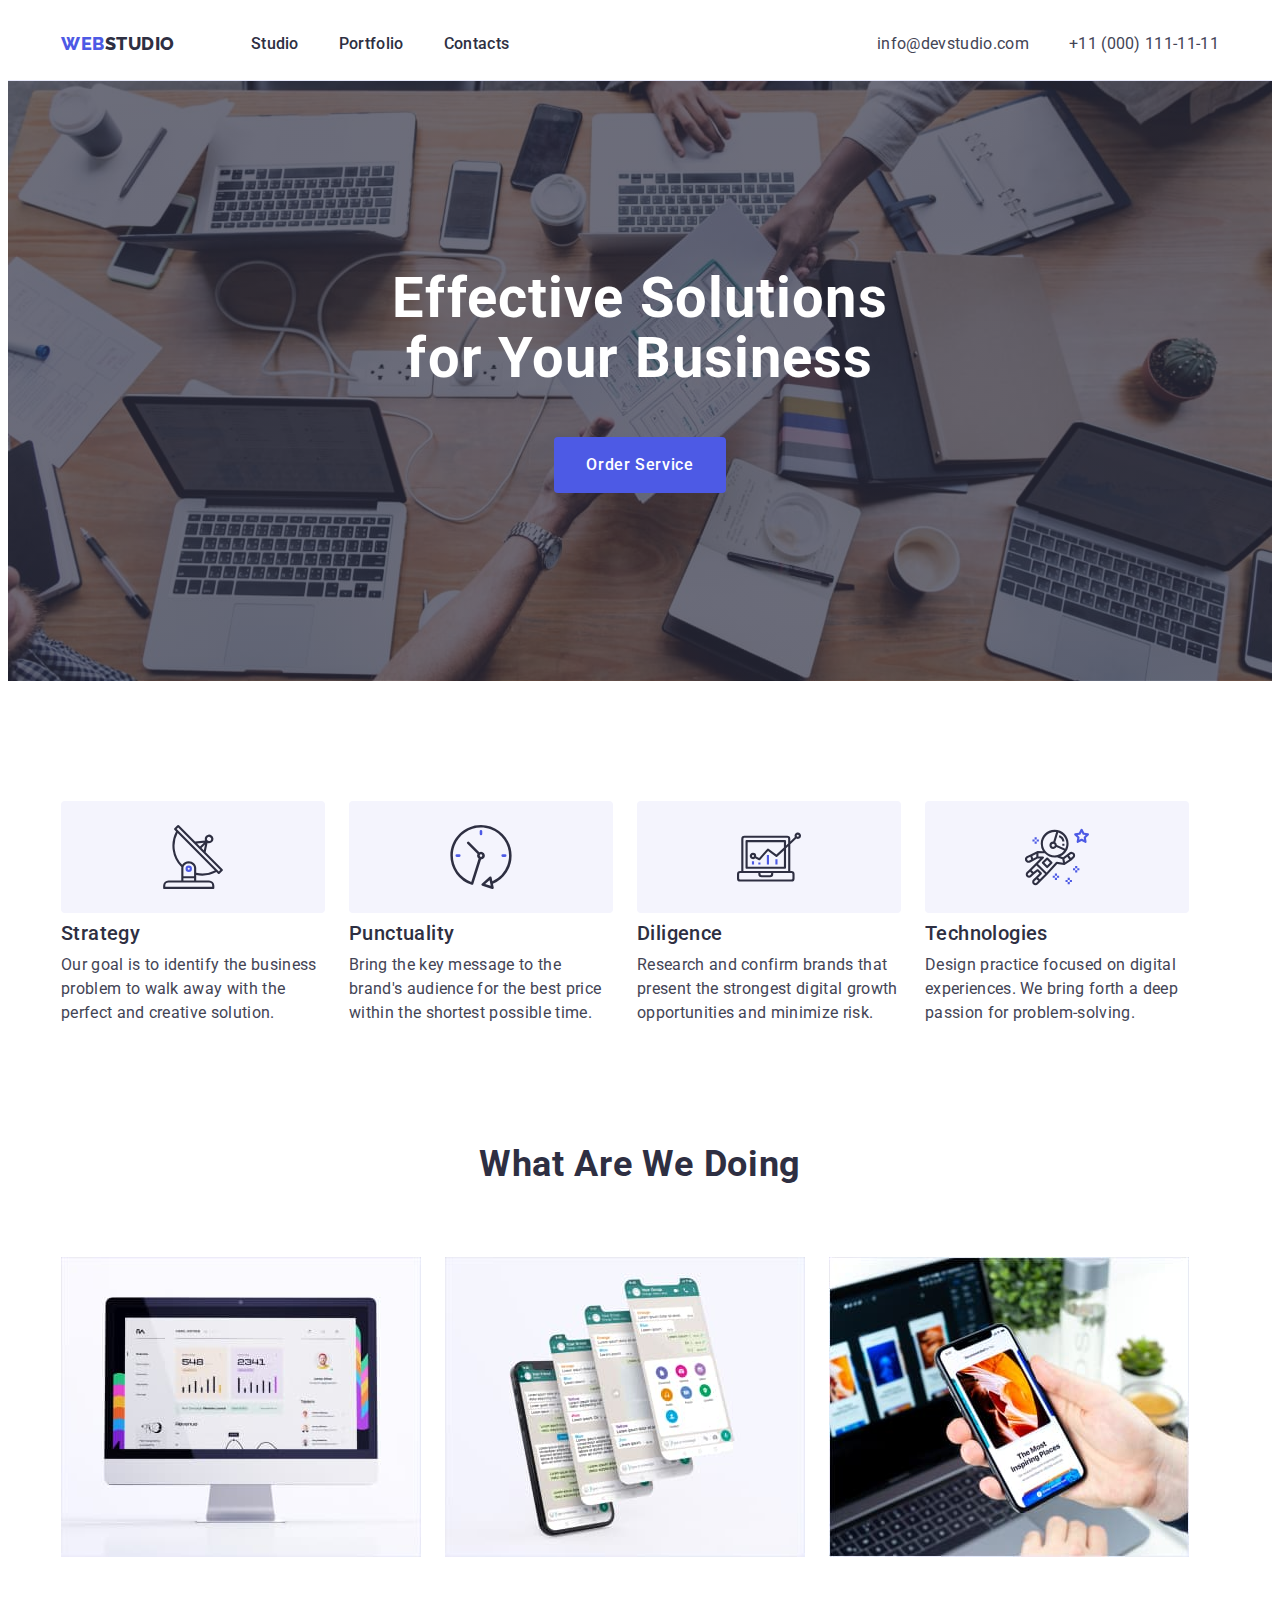
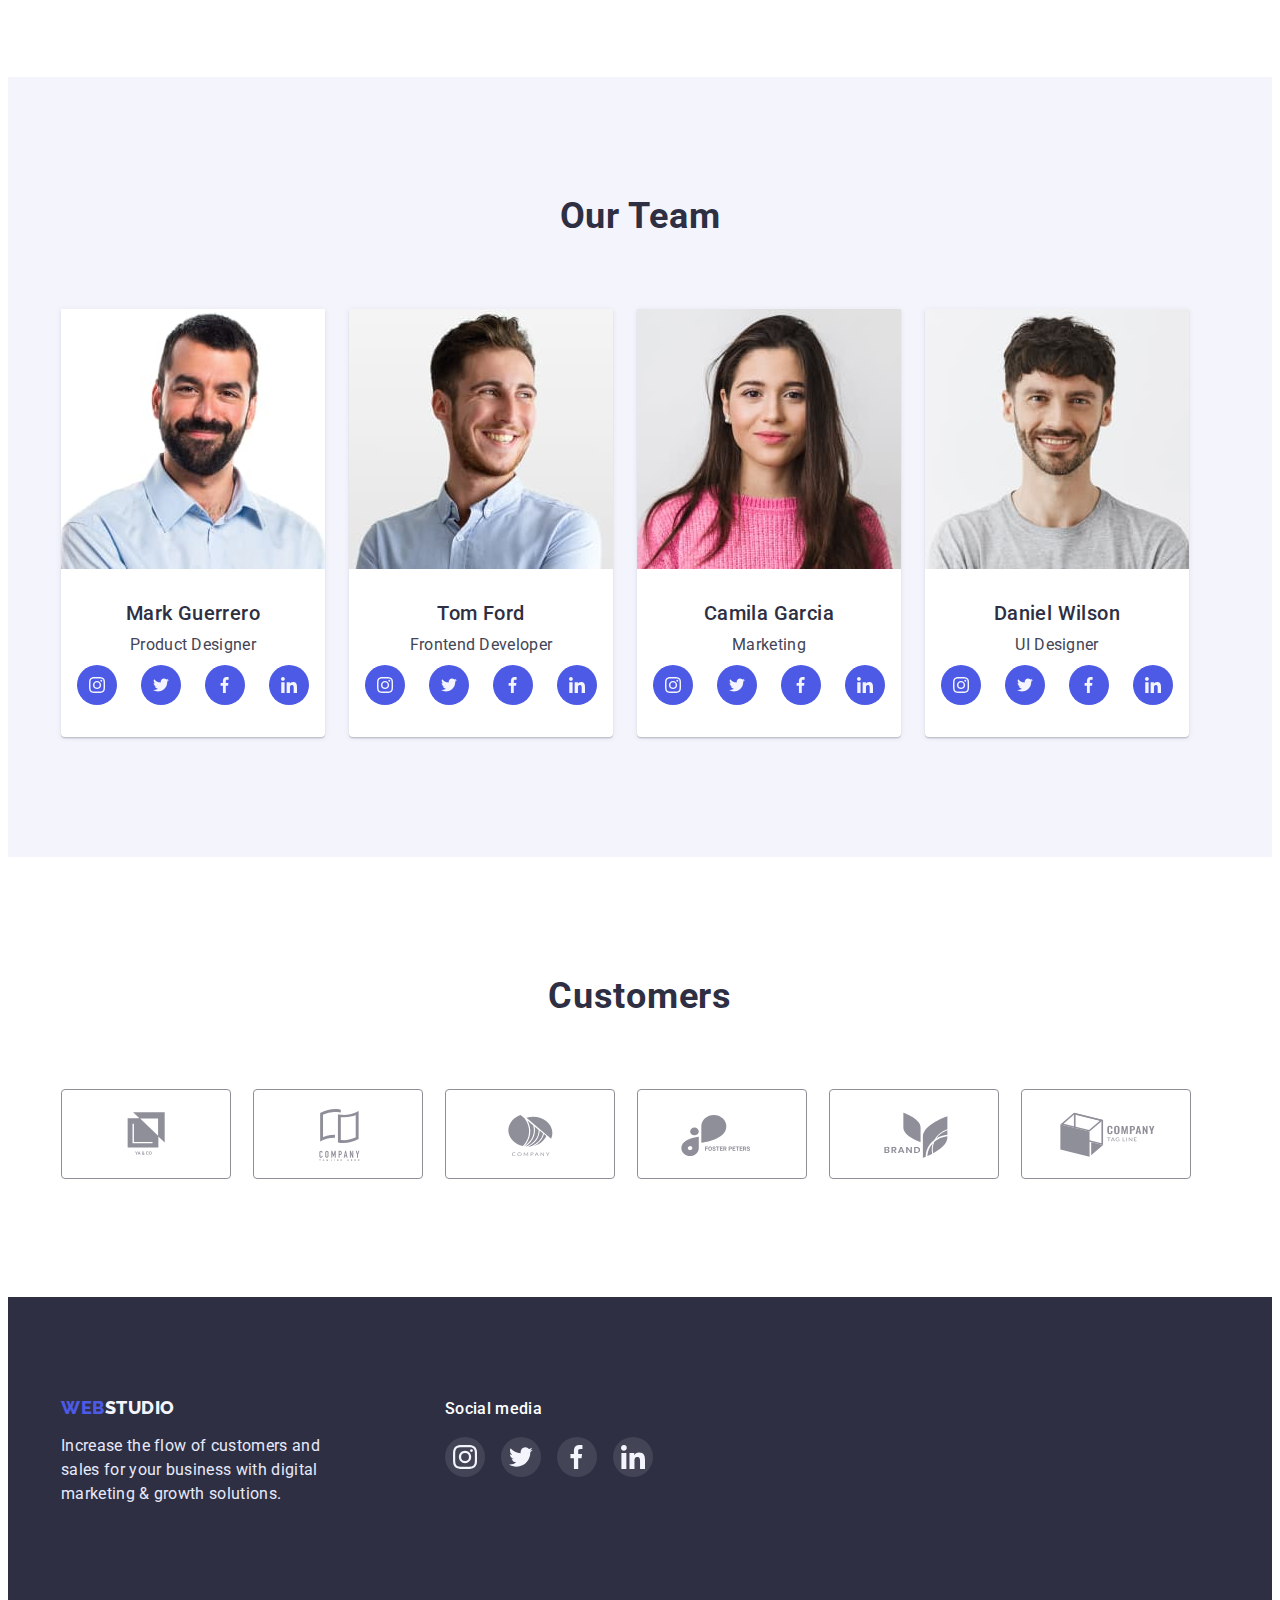
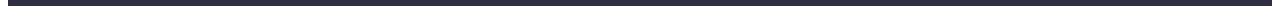
==== index.html @ 500ee213 "goit-markup-hw-05" ====
<!DOCTYPE html>

<html lang="en">
<head>
    <meta charset="UTF-8">
    <meta http-equiv="X-UA-Compatible" content="IE=edge">
    <meta name="viewport" content="width=device-width, initial-scale=1.0">
    <title>Studio</title>
    <link rel="preconnect" href="https://fonts.googleapis.com">
    <link rel="preconnect" href="https://fonts.gstatic.com" crossorigin>
    <link href="https://fonts.googleapis.com/css2?family=Raleway:wght@800&family=Roboto:wght@400;500;700;900&display=swap" rel="stylesheet">
    <link 
      rel="stylesheet" 
      href="https://cdnjs.cloudflare.com/ajax/libs/modern-normalize/1.1.0/modern-normalize.min.css" 
      integrity="sha512-wpPYUAdjBVSE4KJnH1VR1HeZfpl1ub8YT/NKx4PuQ5NmX2tKuGu6U/JRp5y+Y8XG2tV+wKQpNHVUX03MfMFn9Q==" 
      crossorigin="anonymous" 
      referrerpolicy="no-referrer" />
    <link rel="stylesheet" href="./css/styles.css">
</head>
<body>

  <!--HEADER--> 
  <header class="header">
    <div class="container header-container">
    <nav class="header-navigation">
        <a class="header-logo link" href="./index.html">
            Web <span class="header-logo-color">Studio</span>
        </a>
        <ul class="header-list list">
            <li class="header-item">
                <a class="header-link link" href="./index.html">Studio</a>
            </li>
            <li class="header-item">
                <a class="header-link link" href="./portfolio.html">Portfolio</a>
            </li>
            <li class="header-item">
                <a class="header-link link" href="">Contacts</a>
            </li>
        </ul>
    </nav>
    <address class="contact">
        <ul class="contact-list list">
            <li class="contact-item">
                <a class="header-contact link" href="mailto:info@devstudio.com">info@devstudio.com</a>
            </li>
            <li class="contact-item">
                <a class="header-contact link" href="tel:+110001111111">+11 (000) 111-11-11</a>
            </li>
        </ul>
    </address>
    </div>
  </header>
    
    <main>
         
  <!--HERO-->

        <section class="hero">
            <div class="container hero-wrap">
            <h1 class="hero-title">Effective Solutions for Your Business</h1>
            <button class="hero-btn" type="button">Order Service</button>
            </div>
        </section>

  <!--ADVANTAGES-->      

        <section class="advantages">
            <div class="container">
            <h2 class="visually-hidden">Our advantages</h2>
            <ul class="advantages-list list">
                <li class="advantages-item">
                    <div class="advantages-link link" href="">
                        <svg class="advantages-icon" width="64" height="64">
                            <use href="./images/icons.svg#icon-antenna"></use>
                        </svg>
                    </div>
                    <h3 class="advantages-subtitle">Strategy</h3>
                    <p class="advantages-text">Our goal is to identify the business problem to walk away with the perfect and creative solution. </p>
                </li>
                <li class="advantages-item">
                    <div class="advantages-link link" href="">
                        <svg class="advantages-icon" width="64" height="64">
                            <use href="./images/icons.svg#icon-clock"></use>
                        </svg>
                    </div>
                    <h3 class="advantages-subtitle">Punctuality</h3>
                    <p class="advantages-text">Bring the key message to the brand's audience for the best price within the shortest possible time.</p>
                </li>
                <li class="advantages-item">
                    <div class="advantages-link link" href="">
                        <svg class="advantages-icon" width="64" height="64">
                            <use href="./images/icons.svg#icon-diagram"></use>
                        </svg>
                    </div>
                    <h3 class="advantages-subtitle">Diligence</h3>
                    <p class="advantages-text">Research and confirm brands that present the strongest digital growth opportunities and minimize risk.</p>
                </li>
                <li class="advantages-item">
                    <div class="advantages-link link" href="">
                        <svg class="advantages-icon" width="64" height="64">
                            <use href="./images/icons.svg#icon-astronaut"></use>
                        </svg>
                    </div>
                    <h3 class="advantages-subtitle">Technologies</h3>
                    <p class="advantages-text">Design practice focused on digital experiences. We bring forth a deep passion for problem-solving.</p>
                </li>
            </ul>
        </div>
        </section>

  <!--WHAT ARE WE DOING-->

        <section class="examples">
            <div class="container">
            <h2 class="examples-title">What are we doing</h2>
            <ul class="examples-list list">
                <li class="examples-item">
                    <img src="./images/what-are-we-doing/desktop.jpg" alt="Desktop" width="360" height="300">
                </li>
                <li class="examples-item">
                    <img src="./images/what-are-we-doing/messenger.jpg" alt="Messenger" width="360" height="300">
                </li>
                <li class="examples-item">
                    <img src="./images/what-are-we-doing/site.jpg" alt="Site" width="360" height="300">
                </li>
            </ul>
        </div>
        </section>

  <!--OUR TEAM-->

        <section class="team">
            <div class="container">
            <h2 class="team-title">Our Team</h2>
            <ul class="team-list list">
                <li class="team-item">
                    <img src="./images/our-team/mark-guerrero.jpg" alt="Mark Guerrero" width="264" height="260">
                    <div class="profile">
                    <h3 class="team-subtitle">Mark Guerrero</h3>
                    <p class="team-text">Product Designer</p>
                    <ul class="team-soc-list list">
                        <li class="team-soc-item">
                            <a href="" class="team-soc-link link">
                            <svg class="team-soc-icon" width="16" height="16">
                                <use href="./images/icons.svg#icon-instagram"></use>
                            </svg>
                            </a>
                        </li>
                        <li class="team-soc-item">
                            <a href="" class="team-soc-link link">
                            <svg class="team-soc-icon"  width="16" height="16">
                                <use href="./images/icons.svg#icon-twitter"></use>
                            </svg>
                            </a>
                        </li>
                        <li class="team-soc-item">
                            <a href="" class="team-soc-link link">
                            <svg class="team-soc-icon"  width="16" height="16">
                                <use href="./images/icons.svg#icon-facebook"></use>
                            </svg>
                            </a>
                        </li>
                        <li class="team-soc-item">
                            <a href="" class="team-soc-link link">
                            <svg class="team-soc-icon"  width="16" height="16">
                                <use href="./images/icons.svg#icon-linkedin"></use>
                            </svg>
                            </a>
                        </li>
                    </ul>
                    </div>
                </li>
                <li class="team-item">
                    <img src="./images/our-team/tom-ford.jpg" alt="Tom Ford" width="264" height="260">
                    <div class="profile">
                    <h3 class="team-subtitle">Tom Ford</h3>
                    <p class="team-text">Frontend Developer</p>
                    <ul class="team-soc-list list">
                        <li class="team-soc-item">
                            <a href="" class="team-soc-link link">
                            <svg class="team-soc-icon" width="16" height="16">
                                <use href="./images/icons.svg#icon-instagram"></use>
                            </svg>
                            </a>
                        </li>
                        <li class="team-soc-item">
                            <a href="" class="team-soc-link link">
                            <svg class="team-soc-icon"  width="16" height="16">
                                <use href="./images/icons.svg#icon-twitter"></use>
                            </svg>
                            </a>
                        </li>
                        <li class="team-soc-item">
                            <a href="" class="team-soc-link link">
                            <svg class="team-soc-icon"  width="16" height="16">
                                <use href="./images/icons.svg#icon-facebook"></use>
                            </svg>
                            </a>
                        </li>
                        <li class="team-soc-item">
                            <a href="" class="team-soc-link link">
                            <svg class="team-soc-icon"  width="16" height="16">
                                <use href="./images/icons.svg#icon-linkedin"></use>
                            </svg>
                            </a>
                        </li>
                    </ul>
                    </div>
                </li>
                <li class="team-item">
                    <img src="./images/our-team/camila-garcia.jpg" alt="Camila Garcia" width="264" height="260">
                    <div class="profile">
                    <h3 class="team-subtitle">Camila Garcia</h3>
                    <p class="team-text">Marketing</p>
                    <ul class="team-soc-list list">
                        <li class="team-soc-item">
                            <a href="" class="team-soc-link link">
                            <svg class="team-soc-icon" width="16" height="16">
                                <use href="./images/icons.svg#icon-instagram"></use>
                            </svg>
                            </a>
                        </li>
                        <li class="team-soc-item">
                            <a href="" class="team-soc-link link">
                            <svg class="team-soc-icon"  width="16" height="16">
                                <use href="./images/icons.svg#icon-twitter"></use>
                            </svg>
                            </a>
                        </li>
                        <li class="team-soc-item">
                            <a href="" class="team-soc-link link">
                            <svg class="team-soc-icon"  width="16" height="16">
                                <use href="./images/icons.svg#icon-facebook"></use>
                            </svg>
                            </a>
                        </li>
                        <li class="team-soc-item">
                            <a href="" class="team-soc-link link">
                            <svg class="team-soc-icon"  width="16" height="16">
                                <use href="./images/icons.svg#icon-linkedin"></use>
                            </svg>
                            </a>
                        </li>
                    </ul>
                    </div>
                </li>
                <li class="team-item">
                    <img src="./images/our-team/daniel-wilson.jpg" alt="Daniel Wilson" width="264" height="260">
                    <div class="profile">
                    <h3 class="team-subtitle">Daniel Wilson</h3>
                    <p class="team-text">UI Designer</p>
                    <ul class="team-soc-list list">
                        <li class="team-soc-item">
                            <a href="" class="team-soc-link link">
                            <svg class="team-soc-icon" width="16" height="16">
                                <use href="./images/icons.svg#icon-instagram"></use>
                            </svg>
                            </a>
                        </li>
                        <li class="team-soc-item">
                            <a href="" class="team-soc-link link">
                            <svg class="team-soc-icon"  width="16" height="16">
                                <use href="./images/icons.svg#icon-twitter"></use>
                            </svg>
                            </a>
                        </li>
                        <li class="team-soc-item">
                            <a href="" class="team-soc-link link">
                            <svg class="team-soc-icon"  width="16" height="16">
                                <use href="./images/icons.svg#icon-facebook"></use>
                            </svg>
                            </a>
                        </li>
                        <li class="team-soc-item">
                            <a href="" class="team-soc-link link">
                            <svg class="team-soc-icon"  width="16" height="16">
                                <use href="./images/icons.svg#icon-linkedin"></use>
                            </svg>
                            </a>
                        </li>
                    </ul>
                    </div>
                </li>
            </ul>
        </div>
        </section>

  <!--COSTUMERS-->

        <section class="customers">
            <div class="container">
            <h2 class="customers-title">Customers</h2>
            <ul class="customers-list list">
                <li class="customers-item">
                    <a class="customers-link link" href="">
                        <svg class="customers-icon" width="104" height="56">
                            <use href="./images/icons.svg#icon-tagline"></use>
                        </svg>
                    </a>
                </li>
                <li class="customers-item">
                    <a class="customers-link link" href="">
                        <svg class="customers-icon" width="104" height="56">
                            <use href="./images/icons.svg#icon-ya-co"></use>
                        </svg>
                    </a>
                </li>
                <li class="customers-item">
                    <a class="customers-link link" href="">
                        <svg class="customers-icon" width="104" height="56">
                            <use href="./images/icons.svg#icon-company"></use>
                        </svg>
                    </a>
                </li>
                <li class="customers-item">
                    <a class="customers-link link" href="">
                        <svg class="customers-icon" width="104" height="56">
                            <use href="./images/icons.svg#icon-foster"></use>
                        </svg>
                    </a>
                </li>
                <li class="customers-item">
                    <a class="customers-link link" href="">
                        <svg class="customers-icon" width="104" height="56">
                            <use href="./images/icons.svg#icon-brand"></use>
                        </svg>
                    </a>
                </li>
                <li class="customers-item">
                    <a class="customers-link link" href="">
                        <svg class="customers-icon" width="104" height="56">
                            <use href="./images/icons.svg#icon-object"></use>
                        </svg>
                    </a>
                </li>
            </ul>
            </div>
        </section>
    </main>

  <!--FOOTER-->
  
    <footer class="footer">
        <div class="container footer-wrap">
        <div class="footer-logo-wrap">
        <a class="footer-logo link" href="./index.html">Web <span class="footer-logo-color">Studio</span></a>
        <p class="footer-text">Increase the flow of customers and sales for your business with digital marketing & growth solutions.</p>
        </div>
        <div class="footer-soc">
        <p class="footer-soc-title">Social media</p>
        <ul class="footer-soc-list list">
            <li class="footer-soc-item">
                <a class="footer-soc-link link" href="">
                <svg class="footer-soc-icon" width="24" height="24">
                    <use href="./images/icons.svg#icon-instagram"></use>
                </svg>
                </a>
            </li>
            <li class="footer-soc-item">
                <a class="footer-soc-link link" href="">
                <svg class="footer-soc-icon" width="24" height="24">
                    <use href="./images/icons.svg#icon-twitter"></use>
                </svg>
                </a>
            </li>
            <li class="footer-soc-item">
                <a class="footer-soc-link link" href="">
                <svg class="footer-soc-icon" width="24" height="24">
                    <use href="./images/icons.svg#icon-facebook"></use>
                </svg>
                </a>
            </li>
            <li class="footer-soc-item">
                <a class="footer-soc-link link" href="">
                <svg class="footer-soc-icon" width="24" height="24">
                    <use href="./images/icons.svg#icon-linkedin"></use>
                </svg>
                </a>
            </li>
        </ul>
        </div>
        </div>
    </footer>
</body>
</html>
---- css/styles.css ----
:root {
    --primery-font:  'Roboto', sans-serif; 
    --secondary-font:  'Raleway', sans-serif;
    --primery-text-color: #2E2F42; /* NAVY BLUE */
    --secondary-text-color: #434455; /* SLATE */
    --tertiary-text-color: #4D5AE5; /* IRIS */
    --accent-color: #FFFFFF;
    --primery-link-color: #404BBF;
    --backgrounds-color: #F4F4FD;
    --cornflower-color: #E7E9FC;
    --backgrounds-accent-color: #31D0AA;
}

p, h1, h2, h3, h4, h5, h6 {
    margin: 0;
}

ul {
    margin: 0;
    padding-left: 0;
}

img {
    display: block;
}

body {
    font-family: var(--primery-font);
    color: var(--primery-text-color);
    background-color: var(--accent-color);
}

.list {
    list-style: none;
} 

.link {
    text-decoration: none;
}

.container {
    width: 1158px;
    padding-left: 15px;
    padding-right: 15px;
    margin: 0 auto;
    /*outline: 2px solid red;*/
}

/*======HEADER========*/

.header {
    border-bottom: 1px solid var(--cornflower-color);
}

.header-logo {
    font-family: var(--secondary-font);
    font-weight: 800;
    font-size: 18px;
    line-height: 1.33;
    display: flex;
    align-items: center;
    letter-spacing: 0.03em;
    text-transform: uppercase;
    color: var(--tertiary-text-color);
    margin-right: 76px;
    padding-top: 24px;
    padding-bottom: 24px;
}

.header-logo-color {
    color: var(--primery-text-color);
}

.header-link {
    font-weight: 500;
    line-height: 1.5;
    letter-spacing: 0.02em;
    color: var(--primery-text-color);
    display: block;
    padding: 24px 0;
}

.header-link:hover,
.header-link:focus {
    color: var(--primery-link-color);
}

.header-contact {
    line-height: 1.5;
    letter-spacing: 0.02em;
    color: var(--secondary-text-color);
    font-style: normal;
}

.header-contact:hover,
.header-contact:focus {
    color: var(--primery-link-color);
}

.header-navigation {
    display: flex;
    align-items: center;
    margin-right: auto;
}

.header-list  {
    display: flex;
    gap: 40px;
}

.header-container {
    display: flex;
    align-items: center;
}

.contact-list {
    display: flex;
    gap: 40px;
}

/*======HERO========*/

.hero-title {
    font-family: var(--primery-font);
    width: 496px;
    font-size: 56px;
    line-height: 1.07;
    text-align: center;
    letter-spacing: 0.02em;
    color: var(--accent-color);
    margin-left: auto;
    margin-right: auto;
    margin-bottom: 48px;
}

.hero-btn {
    font-family: var(--primery-font);
    font-weight: 500;
    font-size: 16px;
    line-height: 1.5;
    display: flex;
    align-items: center;
    letter-spacing: 0.04em;
    cursor: pointer;
    color: var(--accent-color);
    background: var(--tertiary-text-color);
    border: none;
    padding: 16px 32px;
    border-radius: 4px;
    display: block;
    margin: 0 auto;
}

.hero-btn:hover,
.hero-btn:focus {
    background: var(--primery-link-color);
}

.hero {
    background: var(--primery-text-color);
    padding: 188px 0;
    background-image: linear-gradient(
        rgba(46, 47, 66, 0.7),
        rgba(46, 47, 66, 0.7)
        ),
    url(../images/hero-image.jpg);
    background-repeat: no-repeat;
    background-position: center;
    background-size: cover;
    max-width: 1440px;
    margin: 0 auto;
}

/*======ADVANTAGES========*/

.advantages {
    padding-top: 120px;
    padding-bottom: 120px;
}

.visually-hidden {
    position: absolute;
    width: 1px;
    height: 1px;
    margin: -1px;
    border: 0;
    padding: 0;
    
    white-space: nowrap;
    clip-path: inset(100%);
    clip: rect(0 0 0 0);
    overflow: hidden;
  }

.advantages-subtitle {
    font-weight: 500;
    font-size: 20px;
    line-height: 1.2;
    letter-spacing: 0.02em;
    color: var(--primery-text-color); 
    margin-bottom: 8px; 
}

.advantages-text {
    line-height: 1.5;
    letter-spacing: 0.02em;
    color: var(--secondary-text-color);
}

.advantages-list {
    display: flex;
    gap: 24px;
}

.advantages-item {
    width: 264px;
}

.advantages-link {
    height: 112px;
    background: var(--backgrounds-color);
    border-radius: 4px;
    display: flex;
    justify-content: center;
    align-items: center;
    margin-bottom: 8px;
}


/*======WHAT ARE WE DOING========*/

.examples-title {
    font-weight: 700;
    font-size: 36px;
    line-height: 1.11;
    text-align: center;
    letter-spacing: 0.02em;
    text-transform: capitalize;
    color: var(--primery-text-color);
    margin-bottom: 72px;
}

.eexamples {
    padding-bottom: 120px;
}

.examples-list {
    padding-bottom: 120px;
}

.examples-list {
    display: flex;
    gap: 24px;
}


/*======OUR TEAM========*/

.team {
    background: var(--backgrounds-color);
    padding: 120px 0;
}

.team-title {
    font-weight: 700;
    font-size: 36px;
    line-height: 1.11;
    text-align: center;
    letter-spacing: 0.02em;
    text-transform: capitalize;
    color: var(--primery-text-color);
    margin-bottom: 72px;
}

.team-subtitle {
    font-weight: 500;
    font-size: 20px;
    line-height: 1.2;
    letter-spacing: 0.02em;
    color: var(--primery-text-color);
    margin-bottom: 8px;
}

.team-text {
    line-height: 1.5;
    letter-spacing: 0.02em;
    color: var(--secondary-text-color);
    margin-bottom: 8px;
}

.team-list {
    display: flex;
    gap: 24px;
}

.team-item {
    background: var(--accent-color);
    box-shadow: 0px 1px 6px rgba(46, 47, 66, 0.08), 0px 1px 1px rgba(46, 47, 66, 0.16), 0px 2px 1px rgba(46, 47, 66, 0.08);
    border-radius: 0px 0px 4px 4px;
}

.profile {
    padding-top: 32px;
    padding-bottom: 32px;
    text-align: center;
}

.team-soc-list {
    display: flex;
    justify-content: center;
    gap: 24px;
}

.team-soc-item {
    width: 40px;
    height: 40px;
}

.team-soc-link {
    width: 100%;
    height: 100%;
    background: #4D5AE5;
    display: flex;
    align-items: center;
    justify-content: center;
    border-radius: 50%;
}

.team-soc-icon {
    fill: var(--backgrounds-color);
}

.team-soc-link:hover,
.team-soc-link:focus {
    background: var(--backgrounds-accent-color);
}

/*======COSTUMERS========*/

.customers {
    padding: 120px 0;
}

.customers-title {
    font-weight: 700;
    font-size: 36px;
    line-height: 1.11;
    text-align: center;
    letter-spacing: 0.02em;
    text-transform: capitalize;
    color: var(--primery-text-color);
    margin-bottom: 72px;
}

.customers-list {
    display: flex;
    gap: 24px;
}

.customers-item {
    width: 168px;
    height: 88px;
   
}

.customers-link {
    width: 100%;
    height: 100%;
    display: flex;
    align-items: center;
    justify-content: center;
    border: 1px solid #8E8F99;
    border-radius: 4px;
}

.customers-icon {
    fill: #8E8F99;;
}

.customers-link:is(:hover, :focus) {
    border-color: var(--primery-link-color);
}

.customers-link:is(:hover, :focus) .customers-icon {
    fill: var(--primery-link-color);
}

/*======FOOTER========*/


.footer-logo {
    font-family: var(--secondary-font);
    font-style: normal;
    font-weight: 800;
    font-size: 18px;
    line-height: 1.17;
    display: flex;
    align-items: center;
    letter-spacing: 0.03em;
    text-transform: uppercase;
    color: var(--tertiary-text-color);
    margin-bottom: 16px;
}

.footer-logo-color {
    color: var(--backgrounds-color);
}

.footer-text {
    line-height: 1.5;
    letter-spacing: 0.02em;
    color: var(--cornflower-color);
    max-width: 264px;
}

.footer {
    background: var(--primery-text-color);
    padding: 100px 0;
}

.footer-soc {
    margin-left: 120px;
}

.footer-wrap {
    display: flex;
    align-items: baseline;
}
.footer-soc-title {
    line-height: 1.5;
    letter-spacing: 0.02em;
    color: var(--accent-color);
    margin-bottom: 16px;
    font-weight: 500;
}

.footer-soc-list {
    display: flex;
    gap: 16px;
}

.footer-soc-item {
    width: 40px;
    height: 40px;
}

.footer-soc-link {
    width: 100%;
    height: 100%;
    display: flex;
    background: hsla(0, 0%, 100%, 0.1);
    border-radius: 50%;
    align-items: center;
    justify-content: center;
}

.footer-soc-link:hover,
.footer-soc-link:focus {
    background: var(--backgrounds-accent-color);
}

.footer-soc-link {
    fill: var(--backgrounds-color);
}

/*======PORTFOLIO========*/

.menu-btn {
    font-family: inherit;
    font-weight: 500;
    font-size: 16px;
    line-height: 1.5;
    letter-spacing: 0.04em;
    cursor: pointer;
    color: var(--tertiary-text-color);
    background: var(--backgrounds-color);
    border: none;
    padding: 12px 24px;
    border-radius: 4px;
}

.menu-btn:hover,
.menu-btn:focus {
    background: var(--primery-link-color);
    color: var(--accent-color);
    box-shadow: 0px 3px 1px rgba(0, 0, 0, 0.1), 0px 2px 1px rgba(0, 0, 0, 0.08), 0px 2px 2px rgba(0, 0, 0, 0.12);
}

.portfolio-subtitle {
    font-weight: 500;
    font-size: 20px;
    line-height: 1.2;
    letter-spacing: 0.02em;
    color: var(--primery-text-color);
    margin-bottom: 8px;
}

.portfolio-text {
    line-height: 1.5;
    letter-spacing: 0.02em;
    color: var(--secondary-text-color);
}

.portfolio-list {
    display: flex;
    flex-wrap: wrap;
    row-gap: 48px;
    column-gap: 24px;
    margin-top: 72px;
}

.portfolio-item {
    background: var(--accent-color);
}

.portfolio-item:hover, 
.portfolio-item:focus {
    box-shadow: 0px 1px 6px rgba(46, 47, 66, 0.08), 0px 1px 1px rgba(46, 47, 66, 0.16), 0px 2px 1px rgba(46, 47, 66, 0.08);
}

.menu-list {
    display: flex;
    gap: 24px;
    justify-content: center;
}

.portfolio-border {
    border: 1px solid #E7E9FC;
    border-top: none;
    padding-top: 32px;
    padding-bottom: 32px;
    padding-left: 16px;
}

.portfolio {
    padding-top: 96px;
    padding-bottom: 120px;
}
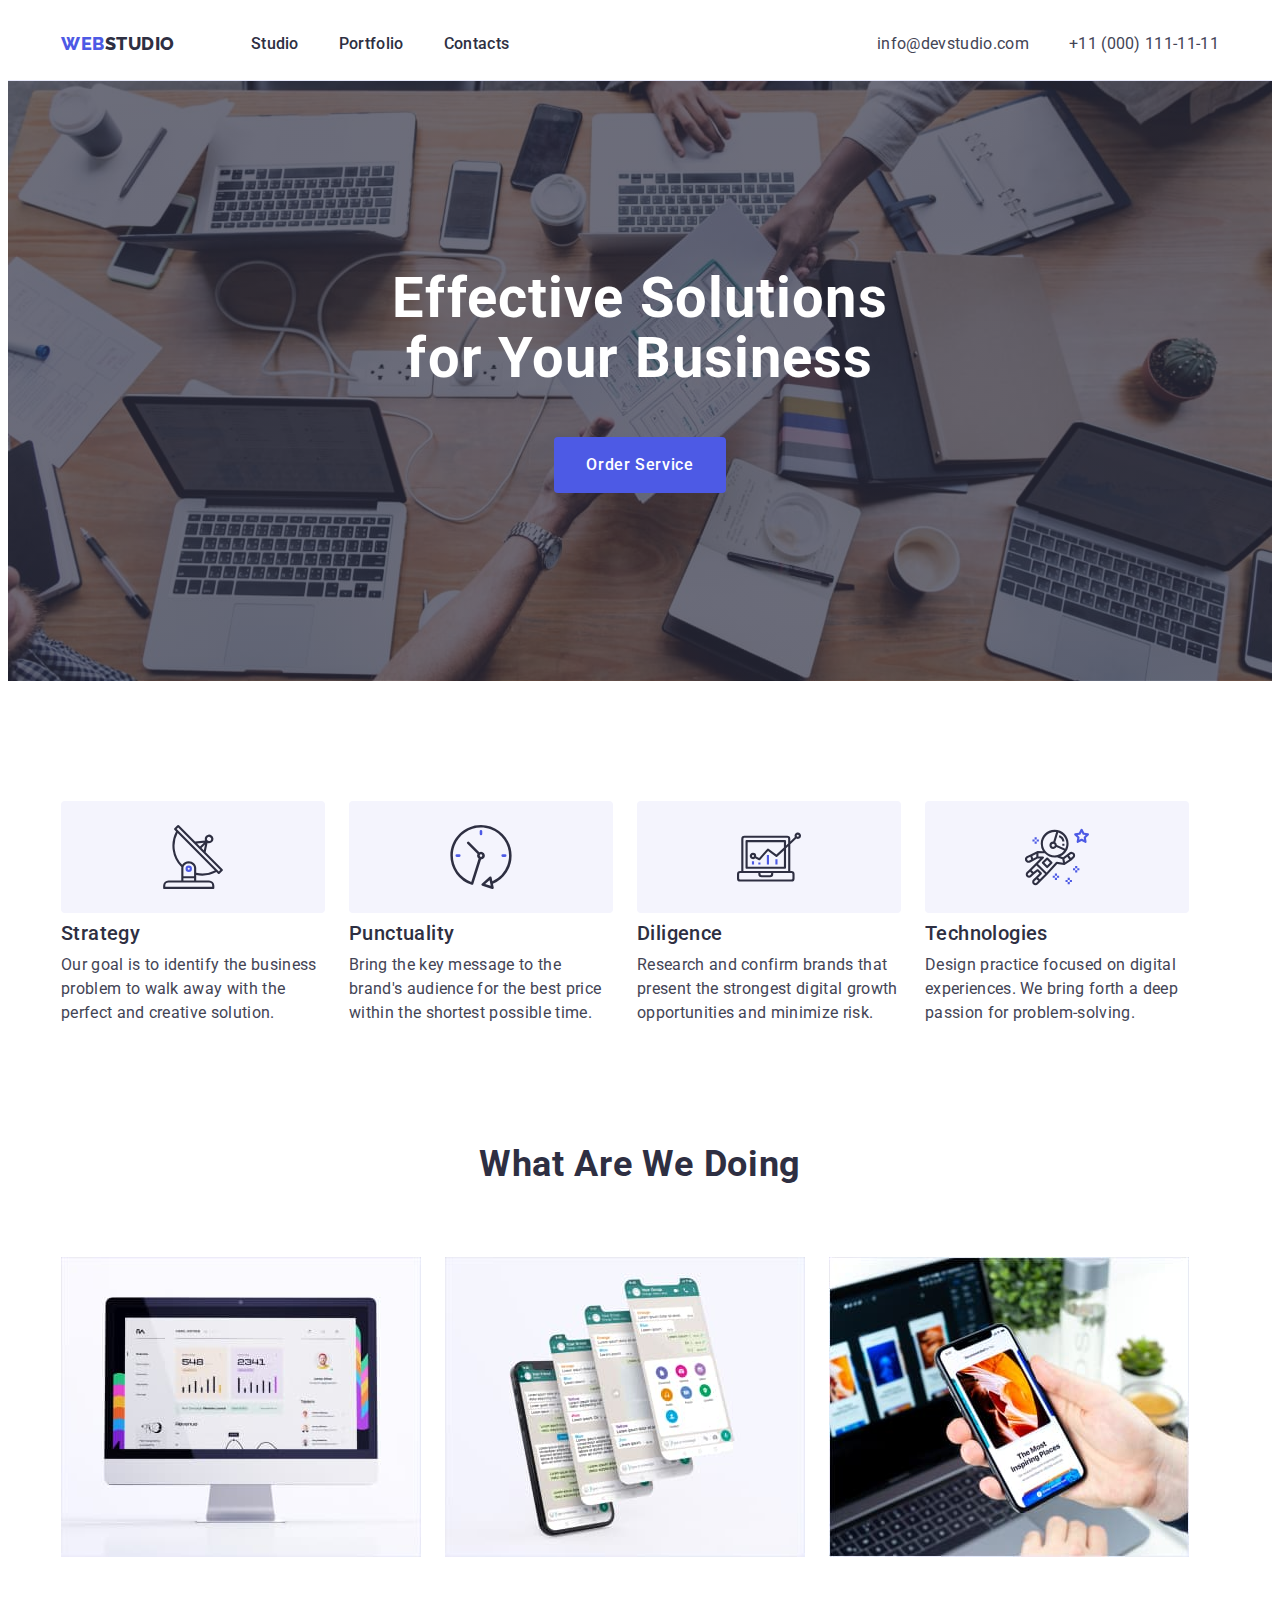
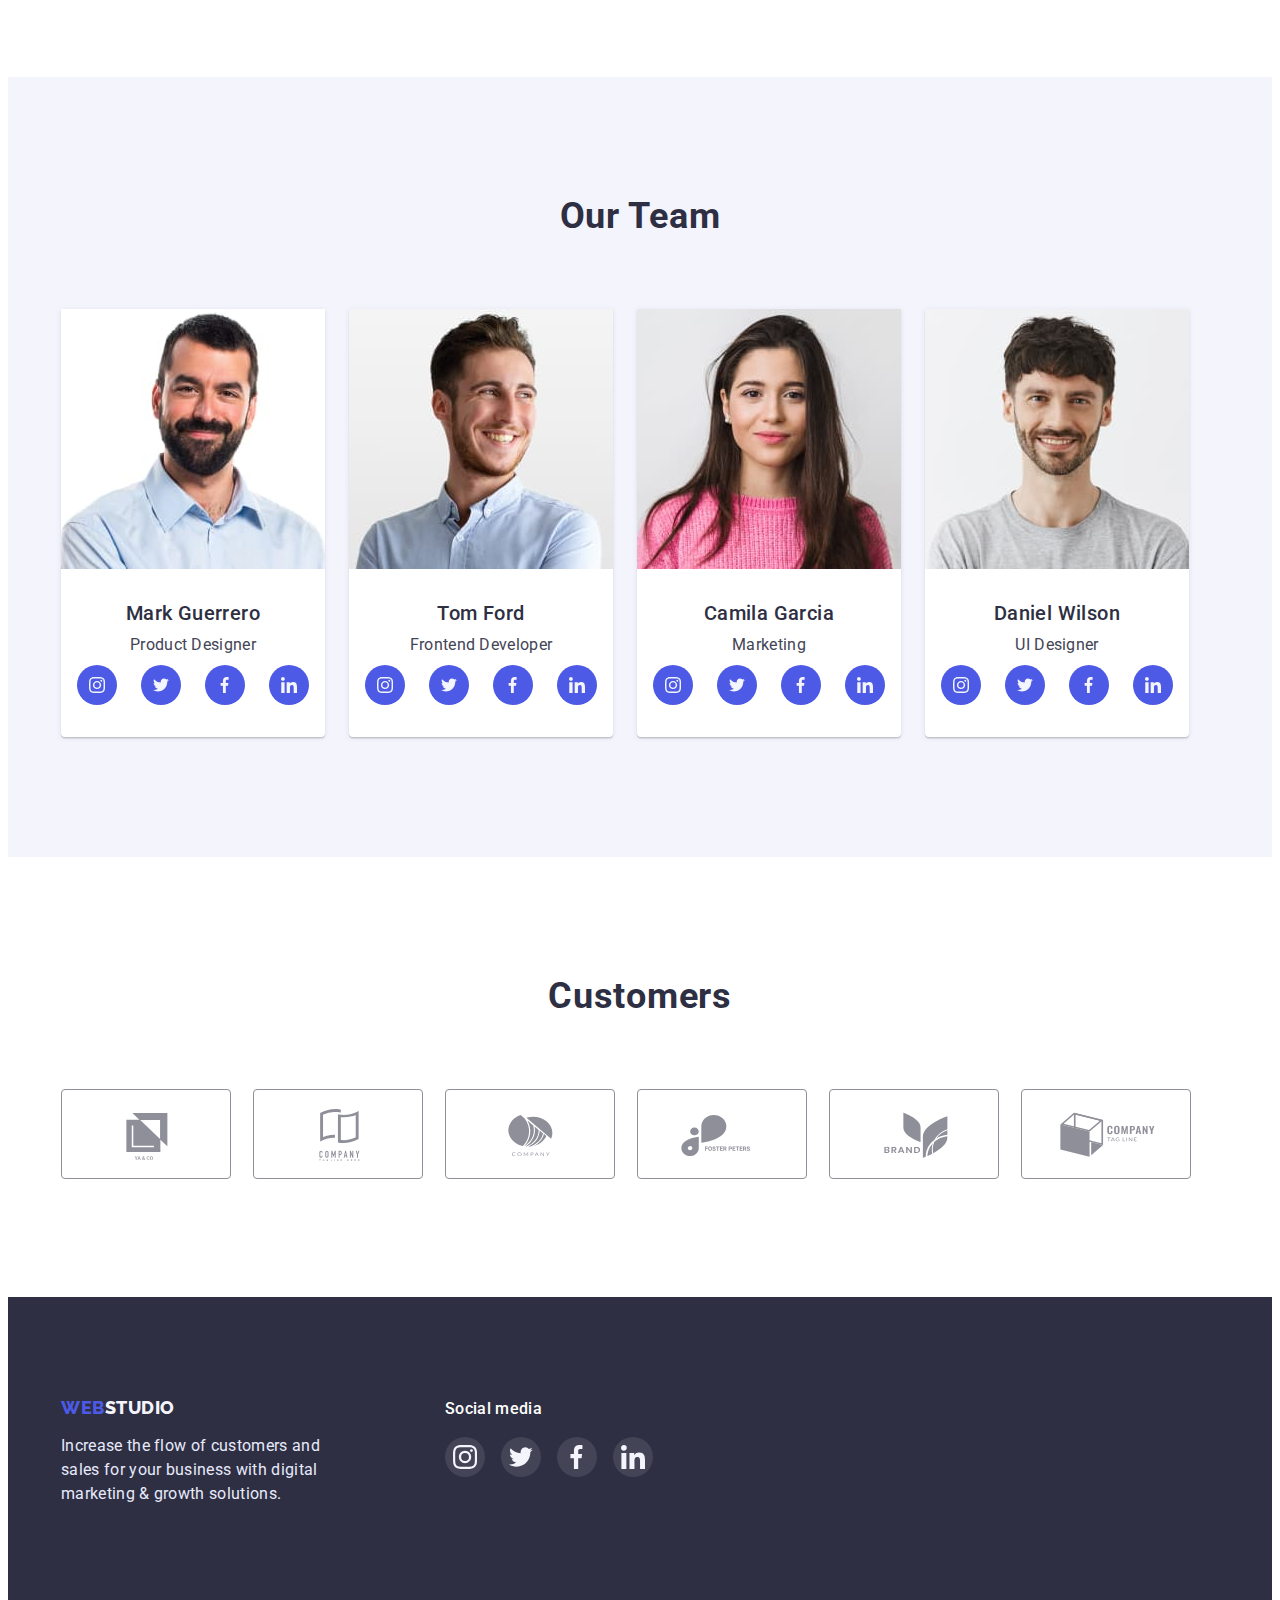
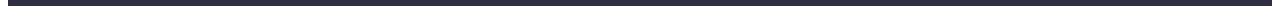
==== commit 0e91cb13: "goit-markup-hw-05" ====
--- a/index.html
+++ b/index.html
@@ -9,12 +9,7 @@
     <link rel="preconnect" href="https://fonts.googleapis.com">
     <link rel="preconnect" href="https://fonts.gstatic.com" crossorigin>
     <link href="https://fonts.googleapis.com/css2?family=Raleway:wght@800&family=Roboto:wght@400;500;700;900&display=swap" rel="stylesheet">
-    <link 
-      rel="stylesheet" 
-      href="https://cdnjs.cloudflare.com/ajax/libs/modern-normalize/1.1.0/modern-normalize.min.css" 
-      integrity="sha512-wpPYUAdjBVSE4KJnH1VR1HeZfpl1ub8YT/NKx4PuQ5NmX2tKuGu6U/JRp5y+Y8XG2tV+wKQpNHVUX03MfMFn9Q==" 
-      crossorigin="anonymous" 
-      referrerpolicy="no-referrer" />
+    <link rel="stylesheet" href="https://cdnjs.cloudflare.com/ajax/libs/modern-normalize/1.1.0/modern-normalize.min.css" integrity="sha512-wpPYUAdjBVSE4KJnH1VR1HeZfpl1ub8YT/NKx4PuQ5NmX2tKuGu6U/JRp5y+Y8XG2tV+wKQpNHVUX03MfMFn9Q==" crossorigin="anonymous" referrerpolicy="no-referrer" />
     <link rel="stylesheet" href="./css/styles.css">
 </head>
 <body>
@@ -58,7 +53,7 @@
         <section class="hero">
             <div class="container hero-wrap">
             <h1 class="hero-title">Effective Solutions for Your Business</h1>
-            <button class="hero-btn" type="button">Order Service</button>
+            <button class="hero-btn" type="button" data-modal-open>Order Service</button>
             </div>
         </section>
 
@@ -69,7 +64,7 @@
             <h2 class="visually-hidden">Our advantages</h2>
             <ul class="advantages-list list">
                 <li class="advantages-item">
-                    <div class="advantages-link link" href="">
+                    <div class="advantages-link link">
                         <svg class="advantages-icon" width="64" height="64">
                             <use href="./images/icons.svg#icon-antenna"></use>
                         </svg>
@@ -78,7 +73,7 @@
                     <p class="advantages-text">Our goal is to identify the business problem to walk away with the perfect and creative solution. </p>
                 </li>
                 <li class="advantages-item">
-                    <div class="advantages-link link" href="">
+                    <div class="advantages-link link">
                         <svg class="advantages-icon" width="64" height="64">
                             <use href="./images/icons.svg#icon-clock"></use>
                         </svg>
@@ -87,7 +82,7 @@
                     <p class="advantages-text">Bring the key message to the brand's audience for the best price within the shortest possible time.</p>
                 </li>
                 <li class="advantages-item">
-                    <div class="advantages-link link" href="">
+                    <div class="advantages-link link">
                         <svg class="advantages-icon" width="64" height="64">
                             <use href="./images/icons.svg#icon-diagram"></use>
                         </svg>
@@ -96,7 +91,7 @@
                     <p class="advantages-text">Research and confirm brands that present the strongest digital growth opportunities and minimize risk.</p>
                 </li>
                 <li class="advantages-item">
-                    <div class="advantages-link link" href="">
+                    <div class="advantages-link link">
                         <svg class="advantages-icon" width="64" height="64">
                             <use href="./images/icons.svg#icon-astronaut"></use>
                         </svg>
@@ -381,5 +376,15 @@
         </div>
         </div>
     </footer>
+    <div class="backdrop is-hidden" data-modal>
+        <div class="modal">
+            <button class="modal-btn" data-modal-close>
+                <svg class="modal-icon" width="8" height="8">
+                    <use href="./images/icons.svg#icon-close-black"></use>
+                </svg>
+            </button>
+        </div>
+    </div>
+    <script src="./js/modal.js"></script>
 </body>
 </html>--- a/css/styles.css
+++ b/css/styles.css
@@ -52,6 +52,17 @@
     border-bottom: 1px solid var(--cornflower-color);
 }
 
+.header-link:hover::after {
+    content: "";
+    display: block;
+    position: absolute;
+    bottom: -1px;
+    width: 100%;
+    height: 4px;
+    background: var(--primery-link-color);
+    border-radius: 2px;
+}
+
 .header-logo {
     font-family: var(--secondary-font);
     font-weight: 800;
@@ -72,12 +83,15 @@
 }
 
 .header-link {
+    position: relative;
     font-weight: 500;
     line-height: 1.5;
     letter-spacing: 0.02em;
     color: var(--primery-text-color);
     display: block;
     padding: 24px 0;
+    transition: color 250ms cubic-bezier(0.4, 0, 0.2, 1);
+    transition: background 250ms cubic-bezier(0.4, 0, 0.2, 1);
 }
 
 .header-link:hover,
@@ -90,6 +104,7 @@
     letter-spacing: 0.02em;
     color: var(--secondary-text-color);
     font-style: normal;
+    transition: color 250ms cubic-bezier(0.4, 0, 0.2, 1);
 }
 
 .header-contact:hover,
@@ -149,6 +164,7 @@
     border-radius: 4px;
     display: block;
     margin: 0 auto;
+    transition: background 250ms cubic-bezier(0.4, 0, 0.2, 1);
 }
 
 .hero-btn:hover,
@@ -319,11 +335,12 @@
 .team-soc-link {
     width: 100%;
     height: 100%;
-    background: #4D5AE5;
+    background: var(--tertiary-text-color);
     display: flex;
     align-items: center;
     justify-content: center;
     border-radius: 50%;
+    transition: background 250ms cubic-bezier(0.4, 0, 0.2, 1);
 }
 
 .team-soc-icon {
@@ -332,7 +349,7 @@
 
 .team-soc-link:hover,
 .team-soc-link:focus {
-    background: var(--backgrounds-accent-color);
+    background: var(--primery-link-color);
 }
 
 /*======COSTUMERS========*/
@@ -371,10 +388,12 @@
     justify-content: center;
     border: 1px solid #8E8F99;
     border-radius: 4px;
+    transition: border-color 250ms cubic-bezier(0.4, 0, 0.2, 1);
 }
 
 .customers-icon {
-    fill: #8E8F99;;
+    fill: #8E8F99;
+    transition: fill 250ms cubic-bezier(0.4, 0, 0.2, 1);
 }
 
 .customers-link:is(:hover, :focus) {
@@ -452,6 +471,7 @@
     border-radius: 50%;
     align-items: center;
     justify-content: center;
+    transition: background 250ms cubic-bezier(0.4, 0, 0.2, 1);
 }
 
 .footer-soc-link:hover,
@@ -477,6 +497,9 @@
     border: none;
     padding: 12px 24px;
     border-radius: 4px;
+    transition: box-shadow 250ms cubic-bezier(0.4, 0, 0.2, 1);
+    transition: background 250ms cubic-bezier(0.4, 0, 0.2, 1);
+    transition: color 250ms cubic-bezier(0.4, 0, 0.2, 1);
 }
 
 .menu-btn:hover,
@@ -511,6 +534,7 @@
 
 .portfolio-item {
     background: var(--accent-color);
+    transition: box-shadow 250ms cubic-bezier(0.4, 0, 0.2, 1);
 }
 
 .portfolio-item:hover, 
@@ -518,6 +542,10 @@
     box-shadow: 0px 1px 6px rgba(46, 47, 66, 0.08), 0px 1px 1px rgba(46, 47, 66, 0.16), 0px 2px 1px rgba(46, 47, 66, 0.08);
 }
 
+.portfolio-item:hover .portfolio-top-text {
+    transform: translateY(0);
+}
+
 .menu-list {
     display: flex;
     gap: 24px;
@@ -525,7 +553,7 @@
 }
 
 .portfolio-border {
-    border: 1px solid #E7E9FC;
+    border: 1px solid var(--cornflower-color);
     border-top: none;
     padding-top: 32px;
     padding-bottom: 32px;
@@ -536,3 +564,80 @@
     padding-top: 96px;
     padding-bottom: 120px;
 }
+
+.portfolio-top-wrap {
+    position: relative;
+    overflow: hidden;
+}
+
+.portfolio-top-text {
+    position: absolute;
+    top: 0;
+    padding: 40px 32px;
+    line-height: 1.5;
+    letter-spacing: 0.02em;
+    color: var(--backgrounds-color);
+    background-color: rgba(77, 90, 229, 1);
+    height: 100%;
+    transform: translateY(100%);
+    transition: transform 250ms cubic-bezier(0.4, 0, 0.2, 1);
+}
+
+.backdrop {
+    position: fixed;
+    top: 0;
+    width: 100%;
+    height: 677px;
+    background: rgba(46, 47, 66, 0.4);
+    transition: opacity 250ms cubic-bezier(0.4, 0, 0.2, 1), visibility 250ms cubic-bezier(0.4, 0, 0.2, 1);
+}
+
+.modal {
+    position: absolute;
+    top: 50%;
+    left: 50%;
+    transform: translate(-50%, -50%) scaleY(1);
+    width: 408px;
+    min-height: 576px;
+    background: rgba(252, 252, 252, 1);
+    box-shadow: 0px 1px 1px rgba(0, 0, 0, 0.14), 0px 1px 3px rgba(0, 0, 0, 0.12), 0px 2px 1px rgba(0, 0, 0, 0.2);
+    border-radius: 4px;
+    transition: transform 250ms cubic-bezier(0.4, 0, 0.2, 1);
+}
+
+.backdrop.is-hidden .modal {
+    transform: translate(-50%, -50%) scaleY(0);
+}
+
+.modal-btn {
+    position: absolute;
+    right: 0;
+    margin: 24px;
+    width: 24px;
+    height: 24px;
+    border-radius: 50%;
+    background: var(--cornflower-color);
+    border: 1px solid rgba(0, 0, 0, 0.1);
+}
+
+.modal-icon {
+    fill: var(--primery-text-color);
+}
+
+.modal-btn:is(:hover, :focus) {
+    background-color: var(--primery-link-color);
+}
+
+.modal-btn:is(:hover, :focus) .modal-icon {
+    fill: var(--accent-color);
+}
+
+.modal-btn {
+    display: block;
+    margin-left: auto;
+}
+.is-hidden {
+    opacity: 0;
+    pointer-events: none;
+    visibility: hidden;
+}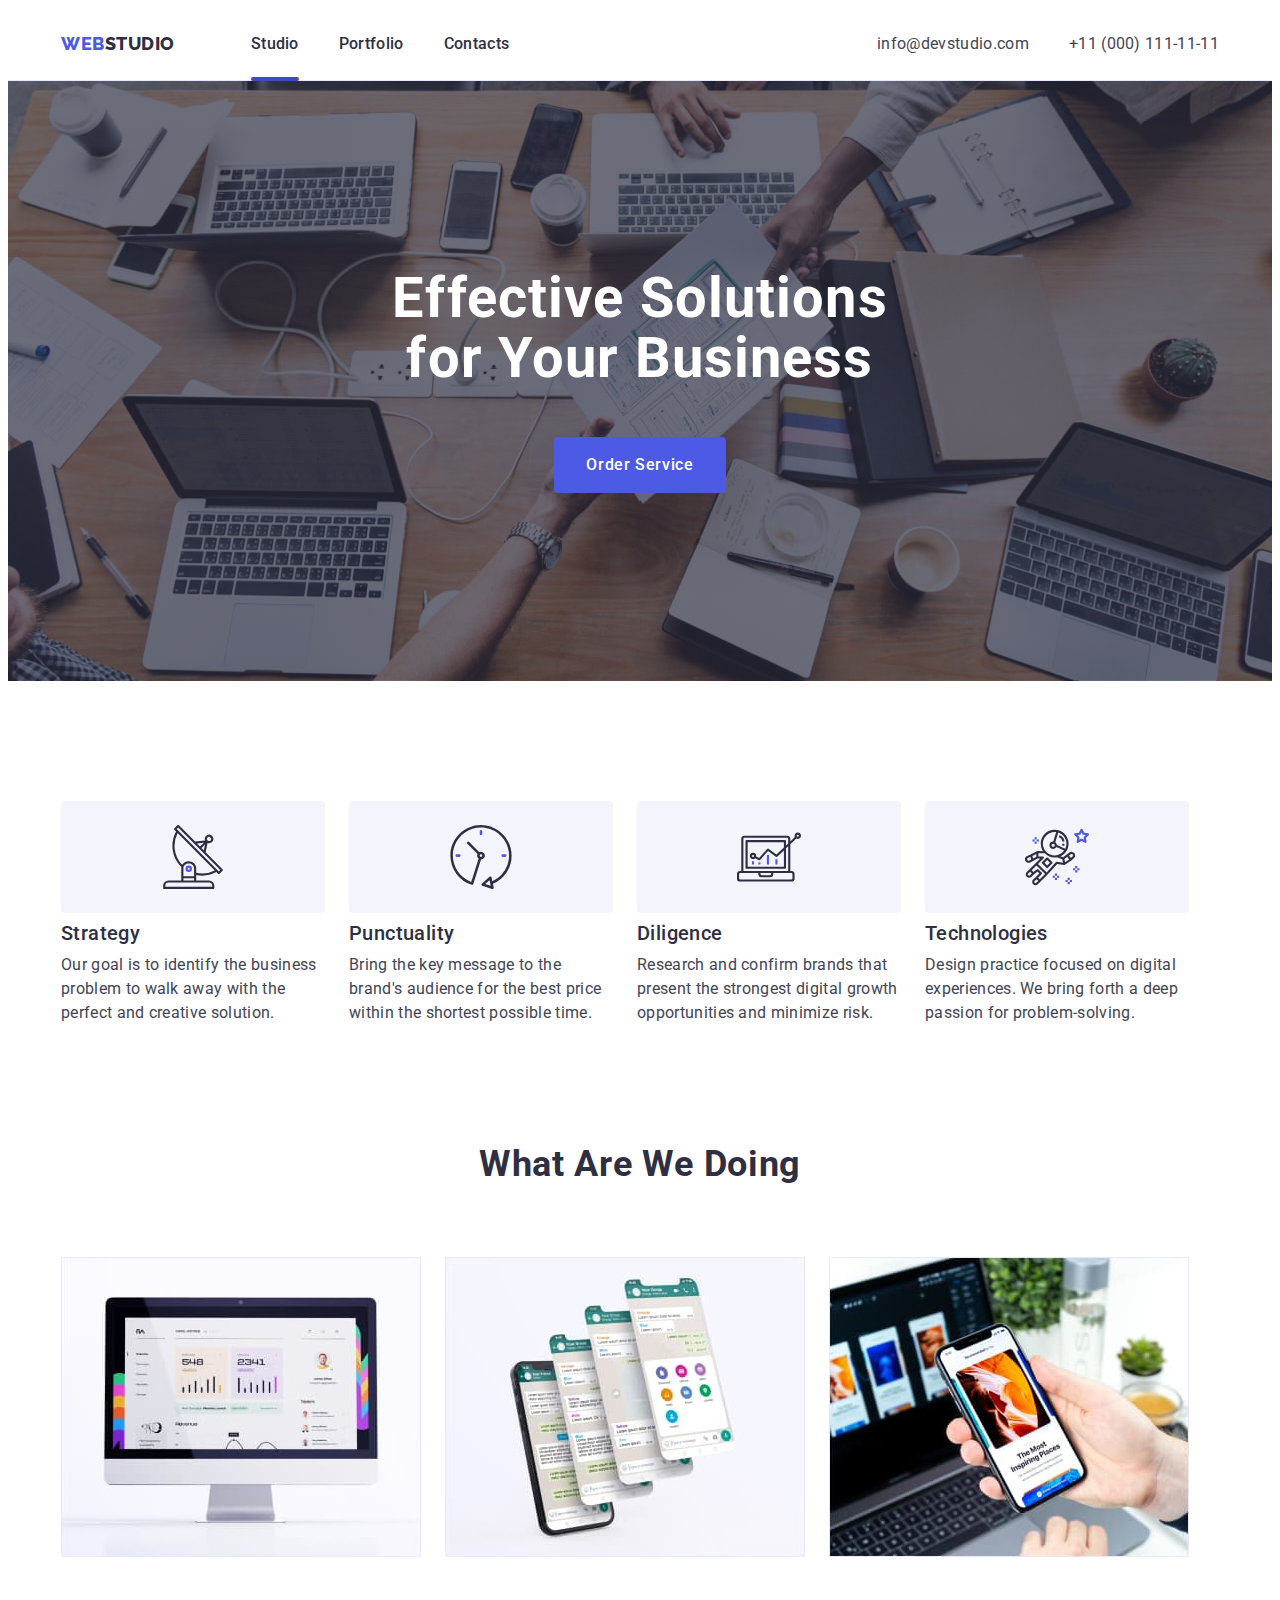
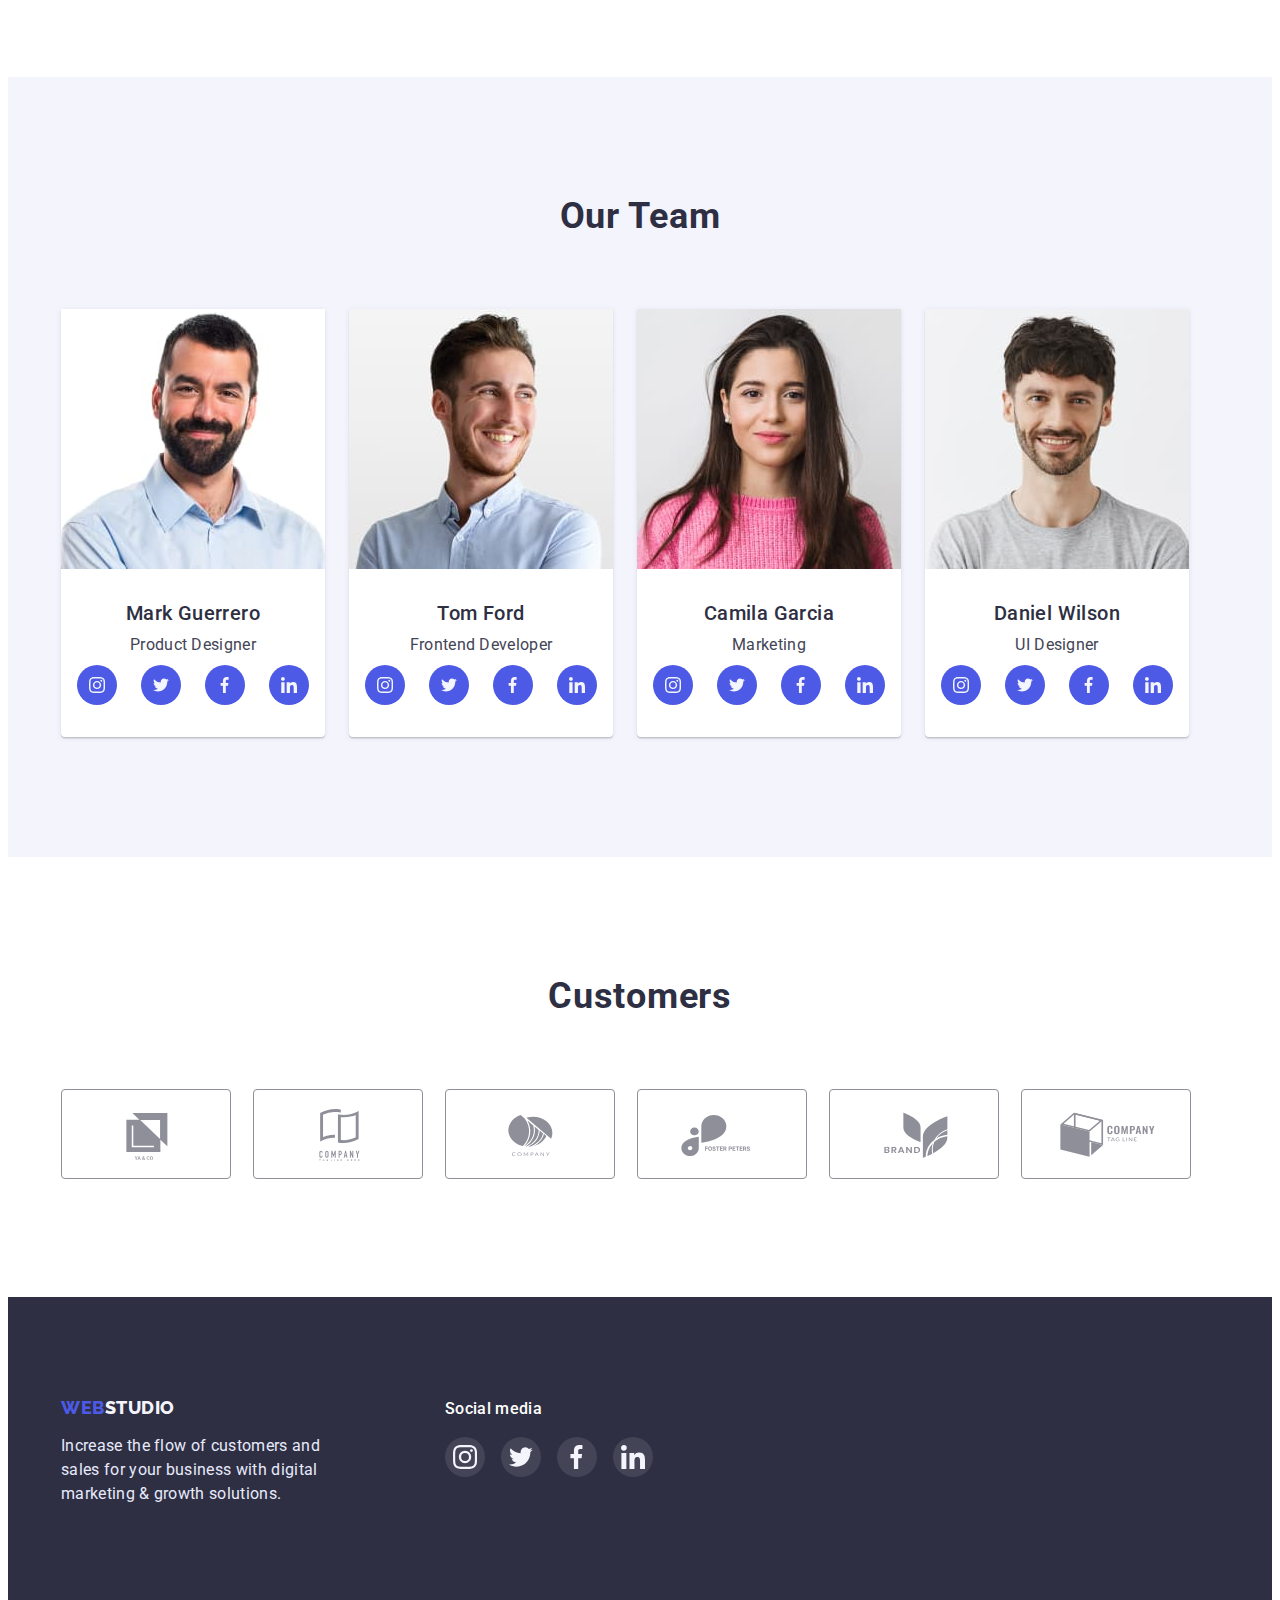
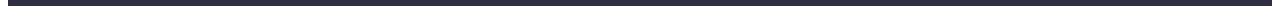
==== commit 2b63c83a: "error-correction-hw-05" ====
--- a/index.html
+++ b/index.html
@@ -23,7 +23,7 @@
         </a>
         <ul class="header-list list">
             <li class="header-item">
-                <a class="header-link link" href="./index.html">Studio</a>
+                <a class="header-link active link" href="./index.html">Studio</a>
             </li>
             <li class="header-item">
                 <a class="header-link link" href="./portfolio.html">Portfolio</a>
@@ -376,6 +376,9 @@
         </div>
         </div>
     </footer>
+
+  <!--MOGAL-->
+
     <div class="backdrop is-hidden" data-modal>
         <div class="modal">
             <button class="modal-btn" data-modal-close>
--- a/css/styles.css
+++ b/css/styles.css
@@ -52,7 +52,7 @@
     border-bottom: 1px solid var(--cornflower-color);
 }
 
-.header-link:hover::after {
+.active::after {
     content: "";
     display: block;
     position: absolute;
@@ -91,7 +91,6 @@
     display: block;
     padding: 24px 0;
     transition: color 250ms cubic-bezier(0.4, 0, 0.2, 1);
-    transition: background 250ms cubic-bezier(0.4, 0, 0.2, 1);
 }
 
 .header-link:hover,
@@ -118,7 +117,7 @@
     margin-right: auto;
 }
 
-.header-list  {
+.header-list {
     display: flex;
     gap: 40px;
 }
@@ -497,9 +496,7 @@
     border: none;
     padding: 12px 24px;
     border-radius: 4px;
-    transition: box-shadow 250ms cubic-bezier(0.4, 0, 0.2, 1);
-    transition: background 250ms cubic-bezier(0.4, 0, 0.2, 1);
-    transition: color 250ms cubic-bezier(0.4, 0, 0.2, 1);
+    transition: background, color, box-shadow 250ms cubic-bezier(0.4, 0, 0.2, 1);
 }
 
 .menu-btn:hover,
@@ -587,7 +584,7 @@
     position: fixed;
     top: 0;
     width: 100%;
-    height: 677px;
+    height: 100%;
     background: rgba(46, 47, 66, 0.4);
     transition: opacity 250ms cubic-bezier(0.4, 0, 0.2, 1), visibility 250ms cubic-bezier(0.4, 0, 0.2, 1);
 }
@@ -618,10 +615,13 @@
     border-radius: 50%;
     background: var(--cornflower-color);
     border: 1px solid rgba(0, 0, 0, 0.1);
+    cursor: pointer;
+    transition: background 250ms cubic-bezier(0.4, 0, 0.2, 1);
 }
 
 .modal-icon {
     fill: var(--primery-text-color);
+    transition: fill 250ms cubic-bezier(0.4, 0, 0.2, 1);
 }
 
 .modal-btn:is(:hover, :focus) {
